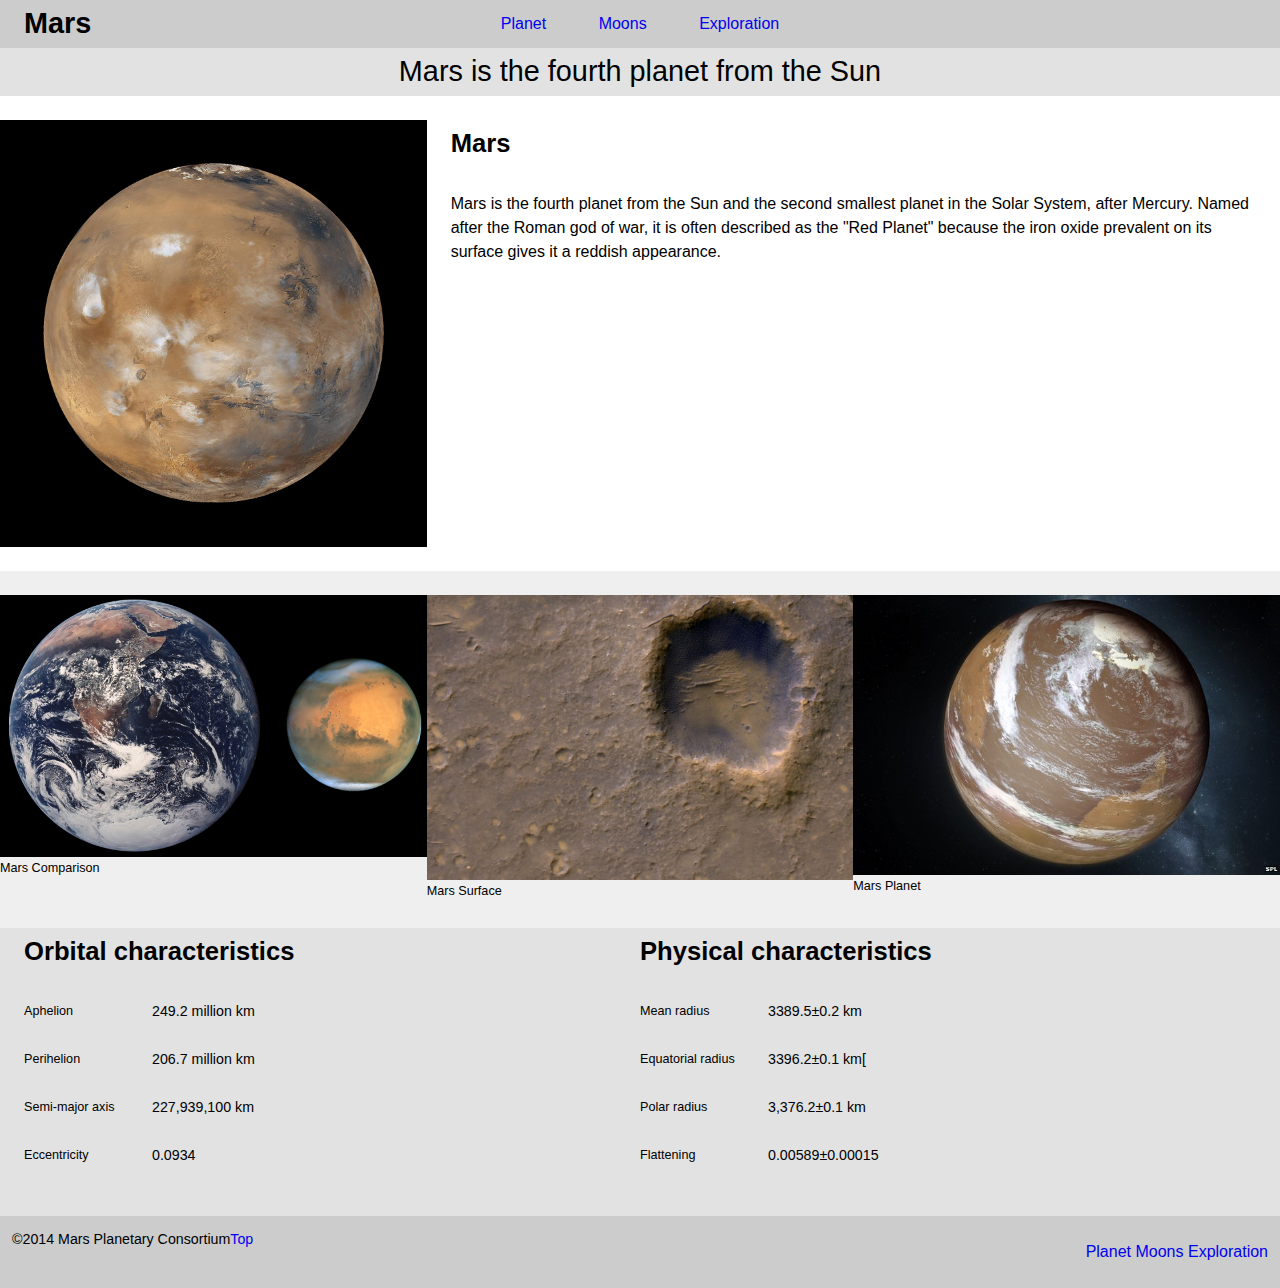
==== index.html @ 7f3a7dee "Skip links, navigation access" ====
<!DOCTYPE html>
<html lang="en-ca">
<head>
  <meta charset="utf-8">
  <title>Mars</title>
  <meta name="viewport" content="width=device-width,initial-scale=1">
  <link href="css/main.css" rel="stylesheet">
  <link href="css/grids.css" rel="stylesheet">
  <link href="css/typography.css" rel="stylesheet">

<ul class="skip-links">
    <li><a href="#nav">Skip to moons</a></li>
    <li><a href="#main">Skip to the main content</a></li>
</ul>
    
</head>
<body>
    
    <header role="banner" class="header" id="top">
        <div class="grid grid-middle">
        <div class="unit unit-xs-1 unit-s-1 unit-m-1-4 unit-l-1-4 gutter" >    
        <h1 class="title">Mars</h1>
        </div>
        <div class="unit unit-xs-1 unit-s-1 unit-m-1-2 unit-l-1-2">    
        <nav role="navigation" id="nav">
            <ul class="nav push-none">
                <li><a href="index.html" class="island">Planet</a></li>
                <li><a href="moon.html" class="island">Moons</a></li>
                <li><a href="exploration.html" class="island">Exploration</a></li>
            </ul>
        </nav>
        </div>    
        </div>
    </header>
   
    <main role="main" id="main">
        <h1 class="banner">Mars is the fourth planet from the Sun</h1>

        <div class="grid">
             <div class="pad-bottom unit unit-xs-1 unit-s-1 unit-m-1-2 unit-l-1-3">
                 <img src="images/mars.jpg">
             </div>
                <div class="unit unit-xs-1 unit-s-1 unit-m-1-2 unit-l-2-3 gutter">
                    <h2>Mars</h2>
                        <p gutter>Mars is the fourth planet from the Sun and the second smallest planet in the Solar System, after Mercury. Named after the Roman god of war, it is often described as the "Red Planet" because the iron oxide prevalent on its surface gives it a reddish appearance.</p>
                </div>
        </div>
    </main>
    

    <aside role="complementary">
        <div class="grid light pad-top">
            <div class="unit unit-xs-1 unit-s-1 unit-m-1-3 unit-l-1-3">
                <figure>
                    <img src="images/marscomparison.png" alt="Mars Comparison">
                        <figcaption class="micro">Mars Comparison</figcaption>
                </figure>
            </div>

            <div class="unit unit-xs-1 unit-s-1-2 unit-m-1-3 unit-l-1-3">
                <figure>
                    <img src="images/marssurface.jpg" alt="Mars Surface">
                        <figcaption class="micro">Mars Surface</figcaption>
                </figure>
                </div>

            <div class="unit unit-xs-1 unit-s-1-2 unit-m-1-3 unit-l-1-3">
                <figure>
                    <img src="images/mars2.jpg" alt="Mars Planet 2">
                        <figcaption class="micro">Mars Planet</figcaption>
                </figure>
            </div>
        </div>

        <div class="grid color gutter">
            <div class="unit unit-xs-1 unit-s-1 unit-m-1-2 unit-l-1-2">

                <h2 class="terra">Orbital characteristics</h2>

                    <dl class="list">
                        <dt class="micro">Aphelion</dt>
                        <dd class="milli">249.2 million km</dd>

                        <dt class="micro">Perihelion</dt>
                        <dd class="milli">206.7 million km</dd>

                        <dt class="micro">Semi-major axis</dt>
                        <dd class="milli">227,939,100 km</dd>

                        <dt class="micro">Eccentricity</dt>
                        <dd class="milli">0.0934</dd>
                    </dl>
                </div>

            <div class="unit unit-xs-1 unit-s-1 unit-m-1-2 unit-l-1-2">

                <h2 class="terra">Physical characteristics</h2>

                    <dl class="list">
                        <dt class="micro">Mean radius</dt>
                        <dd class="milli">3389.5±0.2 km</dd>

                        <dt class="micro">Equatorial radius</dt>
                        <dd class="milli">3396.2±0.1 km[</dd>

                        <dt class="micro">Polar radius</dt>
                        <dd class="milli">3,376.2±0.1 km </dd>

                        <dt class="micro">Flattening</dt>
                        <dd class="milli">0.00589±0.00015</dd>
                    </dl>
                </div>    
        </div>
    </aside>
    
    <footer role="contentinfo" class="footer gutter-half">
        <div class="grid footer grid-middle">
            <div class="unit unit-xs-1 unit-s-1 unit-m-1-4 unit-l-1-4">    
                <h1 class="copyright milli">©2014 Mars Planetary Consortium<a href="#top">Top</a></h1>
            </div>
                <div class="unit unit-xs-1 unit-s-1 unit-m-3-4 unit-l-3-4 pad-top">    
                <nav>
                    <ul class="footer nav">
                        <li><a href="planet.html">Planet</a></li>
                        <li><a href="moon.html">Moons</a></li>
                        <li><a href="exploration.html">Exploration</a></li>
                    </ul>
                </nav>
                </div>    
        </div>
    </footer>
    
    
</body>
</html>
---- css/main.css ----
@-moz-viewport { width: device-width; scale: 1; }
@-ms-viewport { width: device-width; scale: 1; }
@-o-viewport { width: device-width; scale: 1; }
@-webkit-viewport { width: device-width; scale: 1; }
@viewport { width: device-width; scale: 1; }

html {
    margin: 0;
    padding: 0;
    box-sizing: border-box;

    font: normal 100%/1.5 sans-serif;
    -moz-text-size-adjust: 100%;
    -ms-text-size-adjust: 100%;
    -webkit-text-size-adjust: 100%;
    text-size-adjust: 100%;
}

a:focus {
    outline: 3px solid #943221;
}

.skip-links {
    margin: 0;
    padding: 0;
    list-style-type: none;
}

.skip-links a {
    position: absolute;
    top: -3em;
    background-color: red;
    color: beige;
    padding: 0.5em 0.75em;
    font-weight: bold;
}

.skip-links a:focus {
    top: 0;
}
    
@media only screen and (min-width: 60em) {
    
    html {
        font-size: 110%;
    }
}

@media only screen and (min-width: 90em) {
    
    html {
        font-size: 120%;
    }
    
}

@media only screen and (min-width: 120em) {
    
    html {
        font-size: 130%;
    }
    
}

*, *:before, *:after {
  box-sizing: inherit;
}

body {
    margin: 0;
    padding: 0;
}

img {
    display: block;
    width: 100%;
}

.header {
    background-color: #CCC;
    overflow: hidden;
}

.title {
    margin: 0;
    text-align: center;
}

.nav {
    padding: 0;
    color: #0074D9;
    list-style: none;
}

a {
    text-decoration: none;
}

.copyright {
    background-color: #ccc;
    font-weight: 400;
}

.moon {
    background-color: #efefef;
}

.discovery {
    background-color: #efefef;
}

.banner {
    background-color: #E2E2E2;
    text-align: center;
    font-weight: 500;
}

.footer {
    background-color: #ccc;
    font-weight: 400;
}

.color {
    background-color: #e2e2e2;
}

.light {
    background-color: #efefef;
}

.title2 {
    text-align: center;
    background-color: #efefef;
}

@media only screen and (min-width: 25em) {
    
    nav li {
        display: inline-block;
    }
    
    nav { 
        text-align: center;
    }
    
}

@media only screen and (min-width: 38em) {
    
    nav li {
        display: inline-block;
    }
    
    nav { 
        text-align: center;
    }
    
    .title {
        text-align: left;
    }
    
    .footer {
        text-align: right;
    }
        
    .copyright {
        text-align: left;
    }
}

@media only screen and (min-width: 60em) {
    
        dl {
        overflow: hidden;
    }
        dt {
        float: left;
        clear: left;
        width: 8rem;
    }

        dd {
            float: left;
            margin: 0;
            padding: 0;
        }
}
---- css/grids.css ----
.grid {
  margin: 0;
  padding: 0;
  letter-spacing: -0.31em;
  text-rendering: optimizespeed;
  display: -webkit-flex;
  -webkit-flex-flow: row wrap;
  display: -ms-flexbox;
  -ms-flex-flow: row wrap;
}

.grid-bottom {
  -webkit-align-items: flex-end;
  -ms-align-items: flex-end;
}

.grid-middle {
  -webkit-align-items: center;
  -ms-align-items: center;
}

.opera-only :-o-prefocus, .grid {
  word-spacing: -0.43em;
}

.unit {
  letter-spacing: normal;
  text-rendering: auto;
  vertical-align: top;
  word-spacing: normal;
  display: inline-block;
  visibility: visible;
}

.grid-bottom .unit {
  vertical-align: bottom;
}

.grid-middle .unit {
  vertical-align: middle;
}

.unit-xs-hidden {
  display: none;
  visibility: hidden;
}

.unit-xs-1 {
  display: block;
  visibility: visible;
  width: 100%;
}

.unit-offset-xs-0 {
  margin-left: 0;
}

.unit-xs-1-2 {
  width: 50.0000%;
}

.unit-offset-xs-1-2 {
  margin-left: 50.0000%;
}

.unit-xs-1-3 {
  width: 33.3333%;
}

.unit-offset-xs-1-3 {
  margin-left: 33.3333%;
}

.unit-xs-2-3 {
  width: 66.6667%;
}

.unit-offset-xs-2-3 {
  margin-left: 66.6667%;
}

.unit-xs-1-4 {
  width: 25.0000%;
}

.unit-offset-xs-1-4 {
  margin-left: 25.0000%;
}

.unit-xs-3-4 {
  width: 75.0000%;
}

.unit-offset-xs-3-4 {
  margin-left: 75.0000%;
}

.unit-xs-1-2,.unit-xs-1-3,.unit-xs-2-3,.unit-xs-1-4,.unit-xs-3-4 {
  display: inline-block;
  visibility: visible;
}

@media only screen and (min-width: 25em) {

.unit-s-hidden {
  display: none;
  visibility: hidden;
}

.unit-s-1 {
  display: block;
  visibility: visible;
  width: 100%;
}

.unit-offset-s-0 {
  margin-left: 0;
}

.unit-s-1-2 {
  width: 50.0000%;
}

.unit-offset-s-1-2 {
  margin-left: 50.0000%;
}

.unit-s-1-3 {
  width: 33.3333%;
}

.unit-offset-s-1-3 {
  margin-left: 33.3333%;
}

.unit-s-2-3 {
  width: 66.6667%;
}

.unit-offset-s-2-3 {
  margin-left: 66.6667%;
}

.unit-s-1-4 {
  width: 25.0000%;
}

.unit-offset-s-1-4 {
  margin-left: 25.0000%;
}

.unit-s-3-4 {
  width: 75.0000%;
}

.unit-offset-s-3-4 {
  margin-left: 75.0000%;
}

.unit-s-1-2,.unit-s-1-3,.unit-s-2-3,.unit-s-1-4,.unit-s-3-4 {
  display: inline-block;
  visibility: visible;
}

}

@media only screen and (min-width: 40em) {

.unit-m-hidden {
  display: none;
  visibility: hidden;
}

.unit-m-1 {
  display: block;
  visibility: visible;
  width: 100%;
}

.unit-offset-m-0 {
  margin-left: 0;
}

.unit-m-1-2 {
  width: 50.0000%;
}

.unit-offset-m-1-2 {
  margin-left: 50.0000%;
}

.unit-m-1-3 {
  width: 33.3333%;
}

.unit-offset-m-1-3 {
  margin-left: 33.3333%;
}

.unit-m-2-3 {
  width: 66.6667%;
}

.unit-offset-m-2-3 {
  margin-left: 66.6667%;
}

.unit-m-1-4 {
  width: 25.0000%;
}

.unit-offset-m-1-4 {
  margin-left: 25.0000%;
}

.unit-m-3-4 {
  width: 75.0000%;
}

.unit-offset-m-3-4 {
  margin-left: 75.0000%;
}

.unit-m-1-2,.unit-m-1-3,.unit-m-2-3,.unit-m-1-4,.unit-m-3-4 {
  display: inline-block;
  visibility: visible;
}

}

@media only screen and (min-width: 60em) {

.unit-l-hidden {
  display: none;
  visibility: hidden;
}

.unit-l-1 {
  display: block;
  visibility: visible;
  width: 100%;
}

.unit-offset-l-0 {
  margin-left: 0;
}

.unit-l-1-2 {
  width: 50.0000%;
}

.unit-offset-l-1-2 {
  margin-left: 50.0000%;
}

.unit-l-1-3 {
  width: 33.3333%;
}

.unit-offset-l-1-3 {
  margin-left: 33.3333%;
}

.unit-l-2-3 {
  width: 66.6667%;
}

.unit-offset-l-2-3 {
  margin-left: 66.6667%;
}

.unit-l-1-4 {
  width: 25.0000%;
}

.unit-offset-l-1-4 {
  margin-left: 25.0000%;
}

.unit-l-3-4 {
  width: 75.0000%;
}

.unit-offset-l-3-4 {
  margin-left: 75.0000%;
}

.unit-l-1-2,.unit-l-1-3,.unit-l-2-3,.unit-l-1-4,.unit-l-3-4 {
  display: inline-block;
  visibility: visible;
}

}
---- css/typography.css ----
html {
  font: normal 100%/1.5 sans-serif;
}

h1, h2, h3, h4, h5, h6,
p, ul, ol, dl, dd, figure,
blockquote, details, hr,
fieldset, pre, table {
  margin: 0 0 1.5rem;
}

.yotta {
  font-size: 2.2807rem;
  line-height: 1.3154;
}

.zetta {
  font-size: 2.0273rem;
  line-height: 1.4798;
}

h1, .exa {
  font-size: 1.8020rem;
  line-height: 1.6648;
}

h2, .peta {
  font-size: 1.6018rem;
  line-height: 1.8729;
}

h3, .tera {
  font-size: 1.4238rem;
  line-height: 1.0535;
}

h4, .giga {
  font-size: 1.2656rem;
  line-height: 1.1852;
}

h5, .mega {
  font-size: 1.1250rem;
  line-height: 1.3333;
}

h6, .kilo {
  font-size: 1.0000rem;
  line-height: 1.5000;
}

small, .milli {
  font-size: 0.8889rem;
  line-height: 1.6875;
}

.micro {
  font-size: 0.7901rem;
  line-height: 1.8984;
}

sub,
sup {
  font-size: 75%;
  line-height: 1px;
  position: relative;
  vertical-align: baseline;
}

sup {
  top: -0.5em;
}

sub {
  bottom: -0.25em;
}

.push {
  margin-bottom: 1.5rem;
}

.push-none, .push-0 {
  margin-bottom: 0;
}

.push-double, .push-2 {
  margin-bottom: 3.0000rem;
}

.push-half, .push-1-2 {
  margin-bottom: 0.7500rem;
}

.pad-top, .pad-t {
  padding-top: 1.5rem;
}

.pad-bottom, .pad-b {
  padding-bottom: 1.5rem;
}

.pad-top-double, .pad-t-2 {
  padding-top: 3.0000rem;
}

.pad-bottom-double, .pad-b-2 {
  padding-bottom: 3.0000rem;
}

.pad-top-half, .pad-t-1-2 {
  padding-top: 0.7500rem;
}

.pad-bottom-half, .pad-b-1-2 {
  padding-bottom: 0.7500rem;
}

.island {
  padding: 1.5rem;
}

.island-half, .island-1-2 {
  padding: 0.7500rem;
}

.island-double, .island-2 {
  padding: 3.0000rem;
}

.gutter {
  padding-left: 1.5rem;
  padding-right: 1.5rem;
}

.gutter-half, .gutter-1-2 {
  padding-left: 0.7500rem;
  padding-right: 0.7500rem;
}

.gutter-double, .gutter-2 {
  padding-left: 3.0000rem;
  padding-right: 3.0000rem;
}
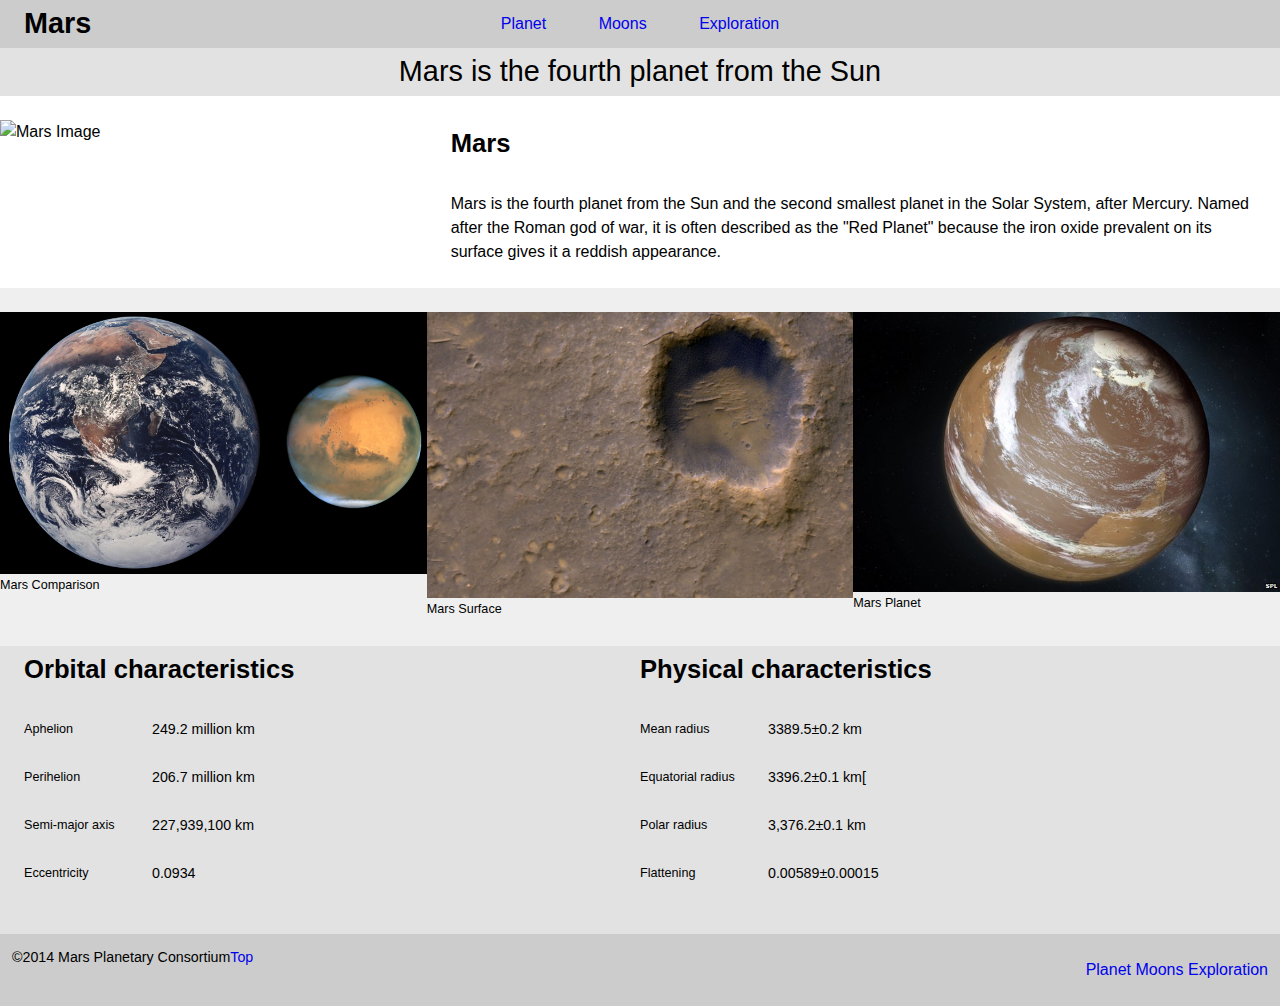
==== commit 1dab8cbf: "Gutter and alt" ====
--- a/index.html
+++ b/index.html
@@ -6,15 +6,15 @@
   <meta name="viewport" content="width=device-width,initial-scale=1">
   <link href="css/main.css" rel="stylesheet">
   <link href="css/grids.css" rel="stylesheet">
-  <link href="css/typography.css" rel="stylesheet">
-
-<ul class="skip-links">
+  <link href="css/typography.css" rel="stylesheet">    
+</head>
+    
+<body>
+    
+    <ul class="skip-links">
     <li><a href="#nav">Skip to moons</a></li>
     <li><a href="#main">Skip to the main content</a></li>
-</ul>
-    
-</head>
-<body>
+    </ul>
     
     <header role="banner" class="header" id="top">
         <div class="grid grid-middle">
@@ -33,16 +33,16 @@
         </div>
     </header>
    
-    <main role="main" id="main">
+    <main role="main" id="main" gutter>
         <h1 class="banner">Mars is the fourth planet from the Sun</h1>
 
         <div class="grid">
              <div class="pad-bottom unit unit-xs-1 unit-s-1 unit-m-1-2 unit-l-1-3">
-                 <img src="images/mars.jpg">
+                 <img src="images/mars.jpg alt" alt="Mars Image">
              </div>
                 <div class="unit unit-xs-1 unit-s-1 unit-m-1-2 unit-l-2-3 gutter">
                     <h2>Mars</h2>
-                        <p gutter>Mars is the fourth planet from the Sun and the second smallest planet in the Solar System, after Mercury. Named after the Roman god of war, it is often described as the "Red Planet" because the iron oxide prevalent on its surface gives it a reddish appearance.</p>
+                        <p>Mars is the fourth planet from the Sun and the second smallest planet in the Solar System, after Mercury. Named after the Roman god of war, it is often described as the "Red Planet" because the iron oxide prevalent on its surface gives it a reddish appearance.</p>
                 </div>
         </div>
     </main>
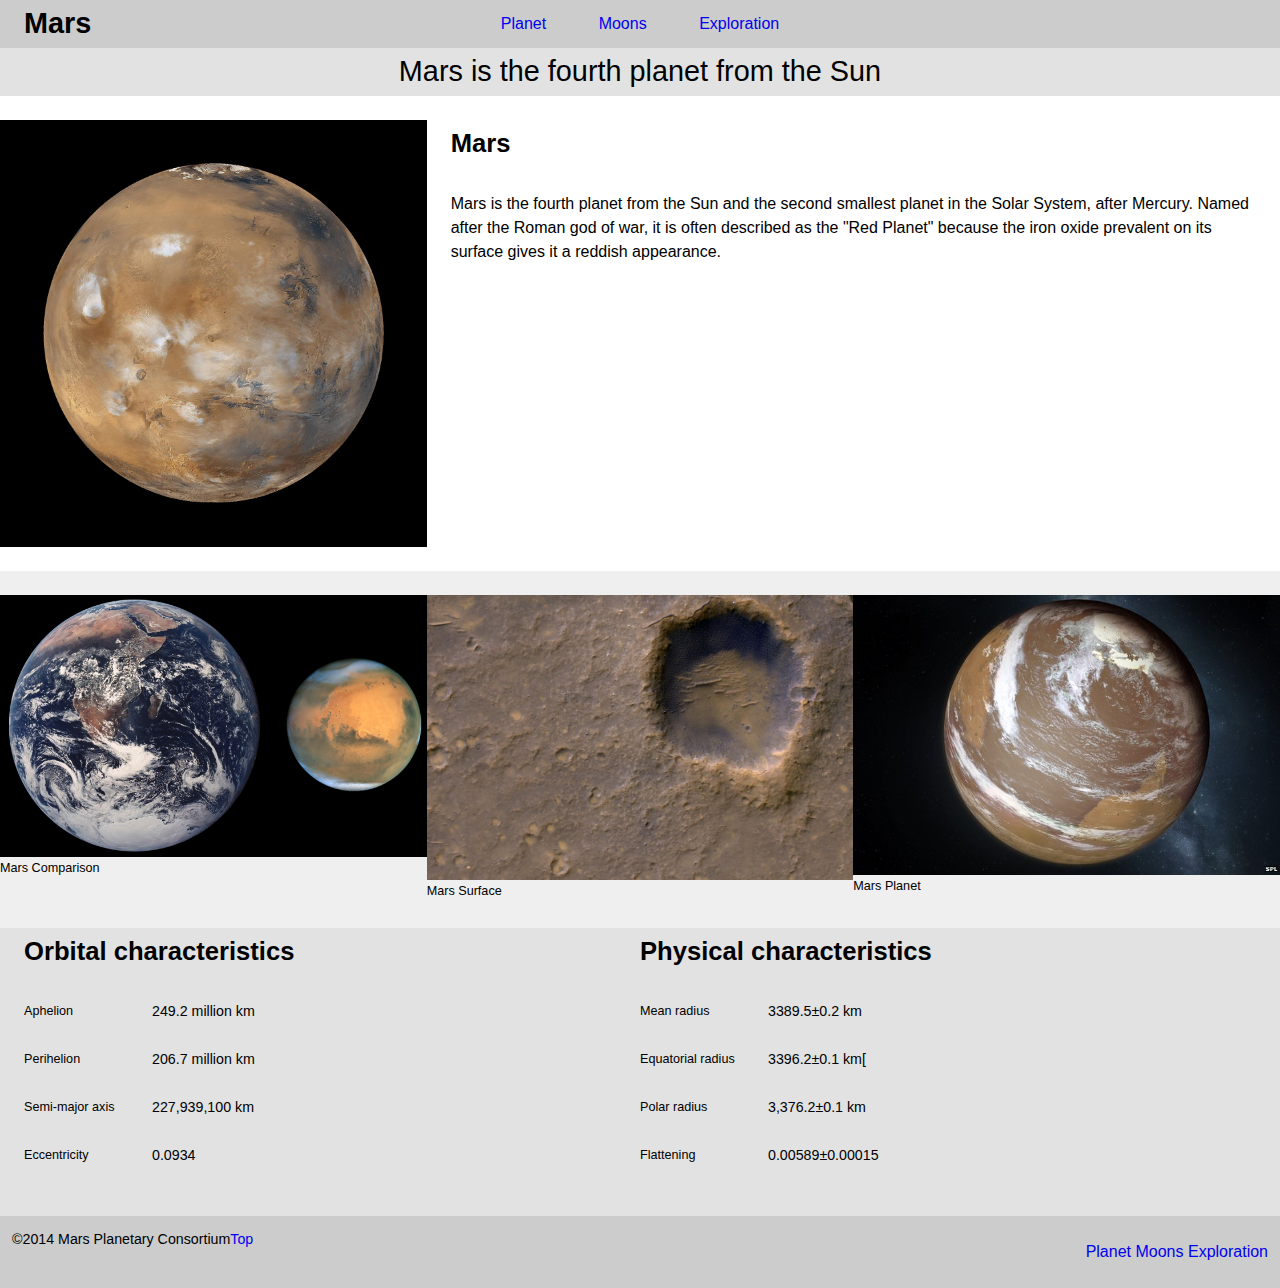
==== commit 10711eda: "Spelling" ====
--- a/index.html
+++ b/index.html
@@ -38,7 +38,7 @@
 
         <div class="grid">
              <div class="pad-bottom unit unit-xs-1 unit-s-1 unit-m-1-2 unit-l-1-3">
-                 <img src="images/mars.jpg alt" alt="Mars Image">
+                 <img src="images/mars.jpg" alt="Mars Image">
              </div>
                 <div class="unit unit-xs-1 unit-s-1 unit-m-1-2 unit-l-2-3 gutter">
                     <h2>Mars</h2>
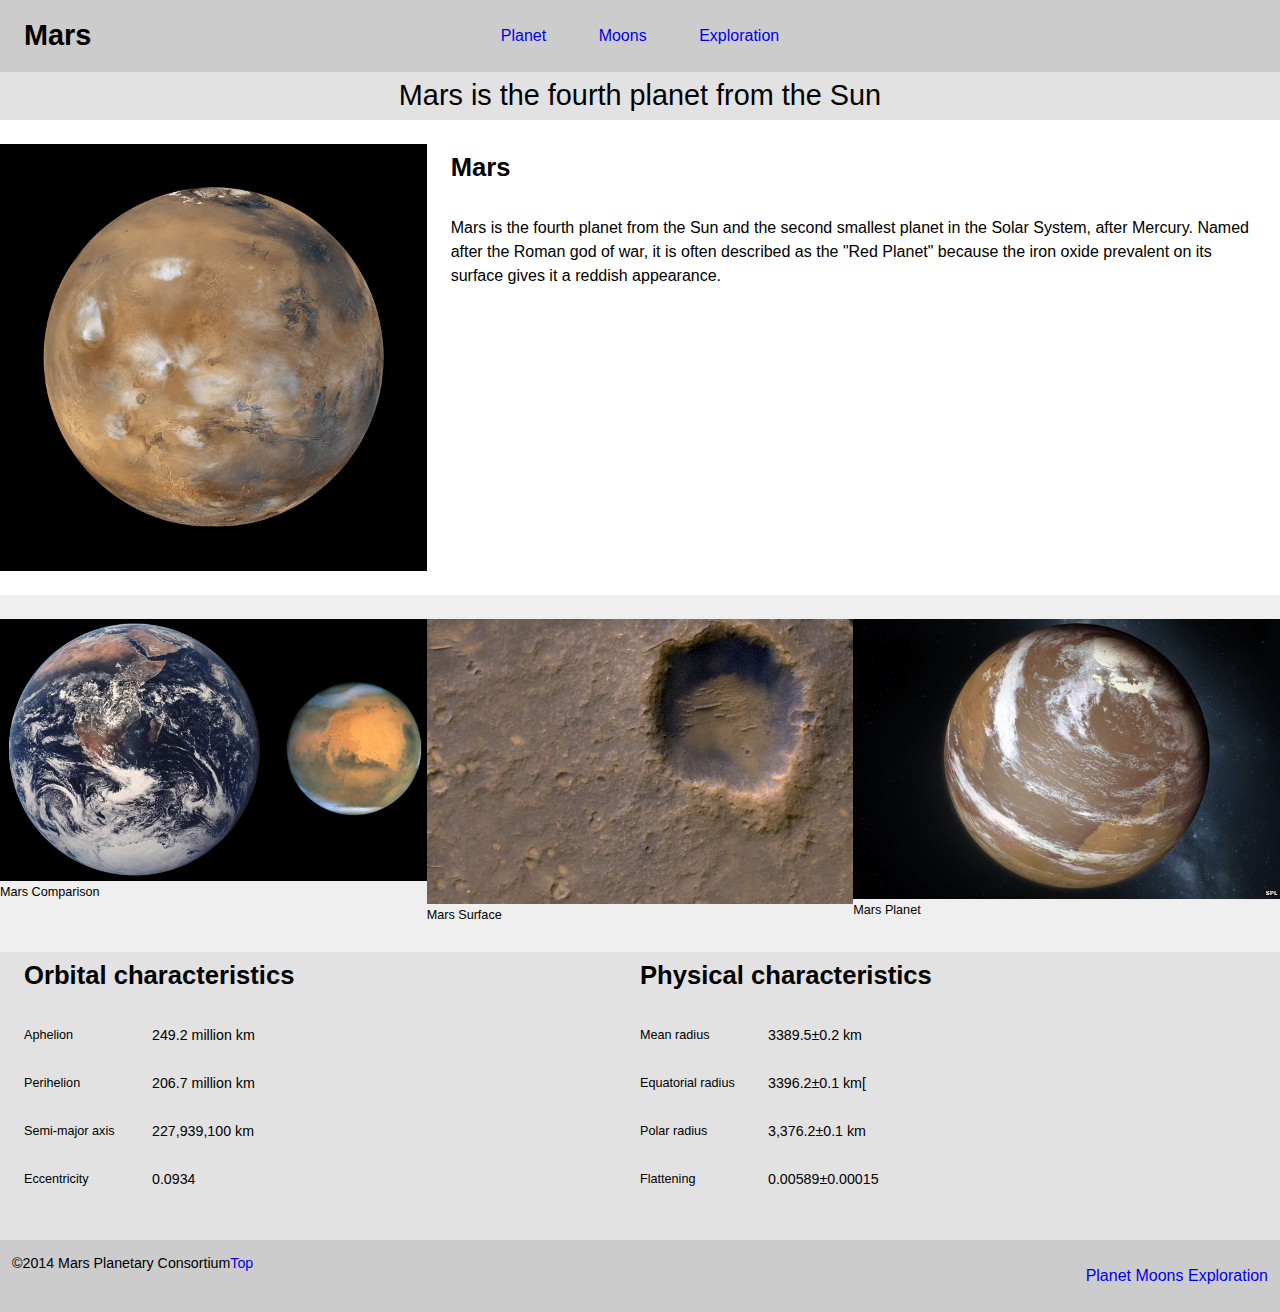
==== commit 3ba42dcb: "Fixes" ====
--- a/index.html
+++ b/index.html
@@ -12,7 +12,7 @@
 <body>
     
     <ul class="skip-links">
-    <li><a href="#nav">Skip to moons</a></li>
+    <li><a href="#navigation">Skip to moons</a></li>
     <li><a href="#main">Skip to the main content</a></li>
     </ul>
     
@@ -21,19 +21,19 @@
         <div class="unit unit-xs-1 unit-s-1 unit-m-1-4 unit-l-1-4 gutter" >    
         <h1 class="title">Mars</h1>
         </div>
-        <div class="unit unit-xs-1 unit-s-1 unit-m-1-2 unit-l-1-2">    
-        <nav role="navigation" id="nav">
-            <ul class="nav push-none">
-                <li><a href="index.html" class="island">Planet</a></li>
-                <li><a href="moon.html" class="island">Moons</a></li>
-                <li><a href="exploration.html" class="island">Exploration</a></li>
-            </ul>
-        </nav>
-        </div>    
+            <div class="unit unit-xs-1 unit-s-1 unit-m-1-2 unit-l-1-2">    
+                <nav role="navigation" id="navigation">
+                    <ul class="nav push-none">
+                        <li><a href="index.html" class="island">Planet</a></li>
+                        <li><a href="moon.html" class="island">Moons</a></li>
+                        <li><a href="exploration.html" class="island">Exploration</a></li>
+                    </ul>
+                </nav>
+            </div>    
         </div>
     </header>
    
-    <main role="main" id="main" gutter>
+    <main role="main" id="main">
         <h1 class="banner">Mars is the fourth planet from the Sun</h1>
 
         <div class="grid">
@@ -47,8 +47,6 @@
         </div>
     </main>
     
-
-    <aside role="complementary">
         <div class="grid light pad-top">
             <div class="unit unit-xs-1 unit-s-1 unit-m-1-3 unit-l-1-3">
                 <figure>
@@ -111,17 +109,16 @@
                     </dl>
                 </div>    
         </div>
-    </aside>
     
-    <footer role="contentinfo" class="footer gutter-half">
+    <footer class="footer gutter-half">
         <div class="grid footer grid-middle">
-            <div class="unit unit-xs-1 unit-s-1 unit-m-1-4 unit-l-1-4">    
+            <div role="contentinfo" class="unit unit-xs-1 unit-s-1 unit-m-1-4 unit-l-1-4">    
                 <h1 class="copyright milli">©2014 Mars Planetary Consortium<a href="#top">Top</a></h1>
             </div>
                 <div class="unit unit-xs-1 unit-s-1 unit-m-3-4 unit-l-3-4 pad-top">    
                 <nav>
                     <ul class="footer nav">
-                        <li><a href="planet.html">Planet</a></li>
+                        <li><a href="index.html">Planet</a></li>
                         <li><a href="moon.html">Moons</a></li>
                         <li><a href="exploration.html">Exploration</a></li>
                     </ul>
@@ -130,6 +127,5 @@
         </div>
     </footer>
     
-    
 </body>
 </html>
--- a/css/main.css
+++ b/css/main.css
@@ -18,6 +18,7 @@
 
 a:focus {
     outline: 3px solid #943221;
+    outline: dotted;
 }
 
 .skip-links {
@@ -32,7 +33,8 @@
     background-color: red;
     color: beige;
     padding: 0.5em 0.75em;
-    font-weight: bold;
+    font-weight: 1.25em;
+    text-decoration: none;
 }
 
 .skip-links a:focus {
@@ -48,7 +50,8 @@
 
 @media only screen and (min-width: 90em) {
     
-    html {
+    htm
+    l {
         font-size: 120%;
     }
     
@@ -90,6 +93,10 @@
     padding: 0;
     color: #0074D9;
     list-style: none;
+}
+
+.nav a {
+    display: inline-block;
 }
 
 a {
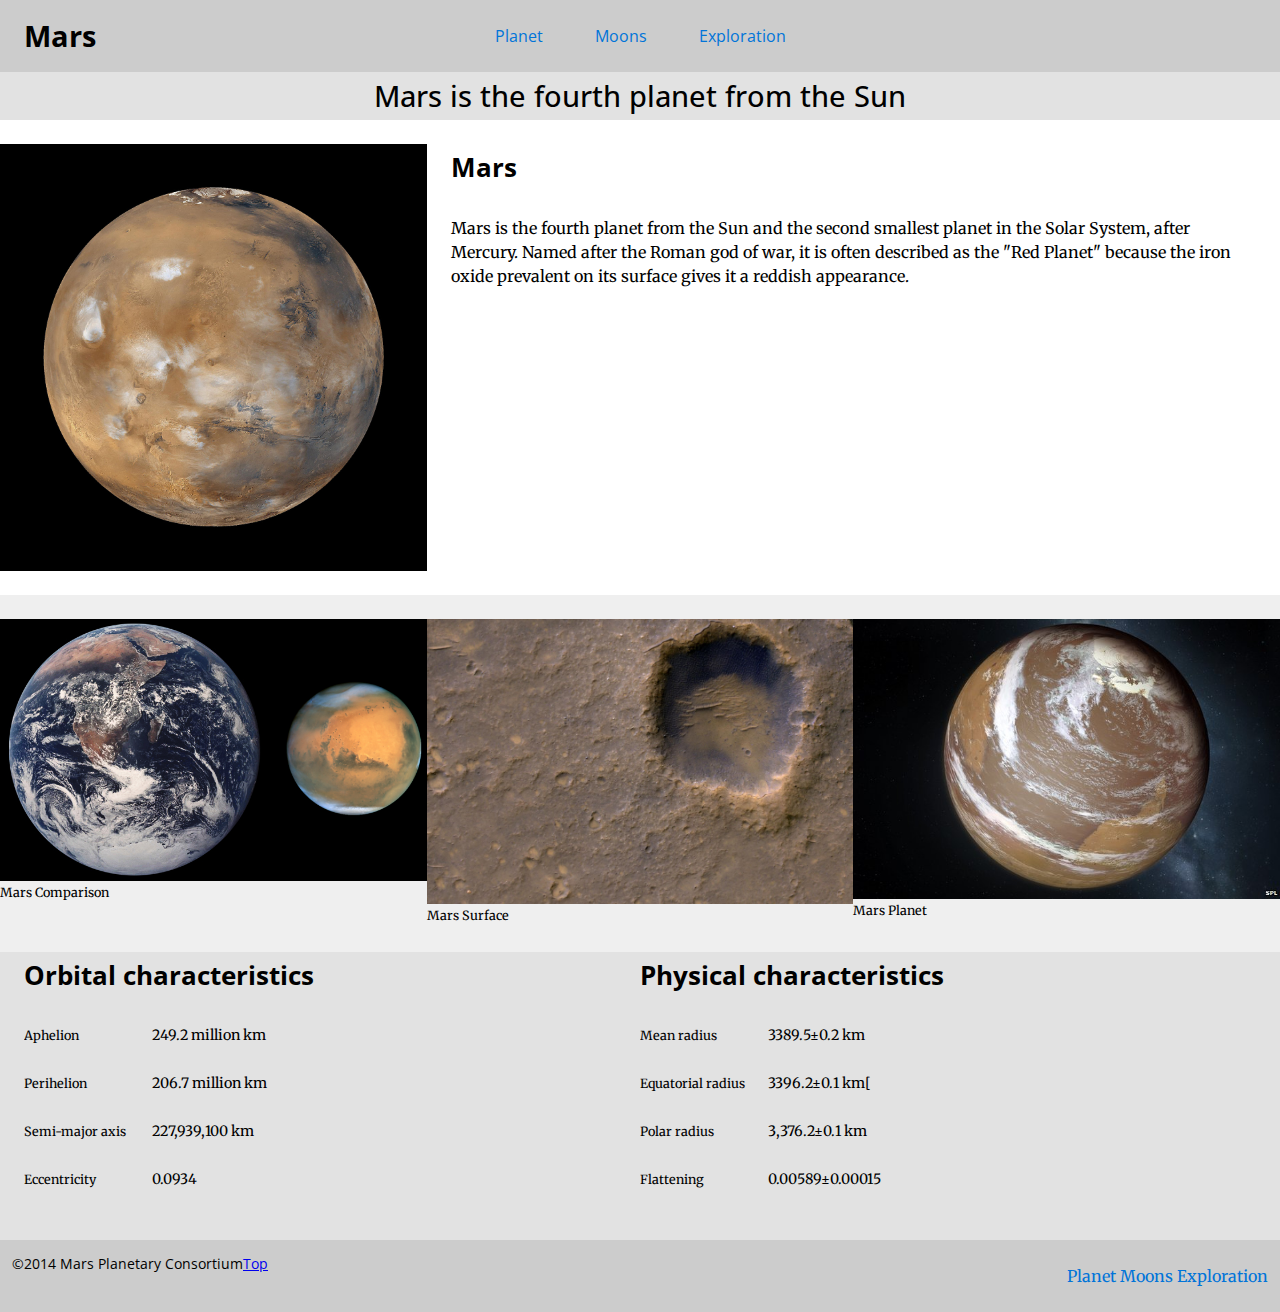
==== commit 70c9f22c: "Changes" ====
--- a/index.html
+++ b/index.html
@@ -4,6 +4,7 @@
   <meta charset="utf-8">
   <title>Mars</title>
   <meta name="viewport" content="width=device-width,initial-scale=1">
+  <link href="http://fonts.googleapis.com/css?family=Merriweather:400,700|Open+Sans:400italic,400,700" rel="stylesheet">
   <link href="css/main.css" rel="stylesheet">
   <link href="css/grids.css" rel="stylesheet">
   <link href="css/typography.css" rel="stylesheet">    
@@ -23,8 +24,8 @@
         </div>
             <div class="unit unit-xs-1 unit-s-1 unit-m-1-2 unit-l-1-2">    
                 <nav role="navigation" id="navigation">
-                    <ul class="nav push-none">
-                        <li><a href="index.html" class="island">Planet</a></li>
+                    <ul class="nav push-none brand-family">
+                        <li><a href="index.html" nav-current class="island">Planet</a></li>
                         <li><a href="moon.html" class="island">Moons</a></li>
                         <li><a href="exploration.html" class="island">Exploration</a></li>
                     </ul>
--- a/css/main.css
+++ b/css/main.css
@@ -8,8 +8,6 @@
     margin: 0;
     padding: 0;
     box-sizing: border-box;
-
-    font: normal 100%/1.5 sans-serif;
     -moz-text-size-adjust: 100%;
     -ms-text-size-adjust: 100%;
     -webkit-text-size-adjust: 100%;
@@ -95,12 +93,22 @@
     list-style: none;
 }
 
-.nav a {
-    display: inline-block;
-}
-
-a {
-    text-decoration: none;
+.nav a,
+.nav a:link,
+.nav a:visited {
+    display: block;
+    color: #0074D9;
+    text-decoration: none;  
+}
+
+.nav a:hover,
+.nav a:focus,
+.nav a:active 
+.nav .navcurrent,
+.nav .nav-current:link,
+.nav .nav-current:visited {
+    background-color: #0074D9;
+    color: #fff;
 }
 
 .copyright {
@@ -140,6 +148,67 @@
     background-color: #efefef;
 }
 
+label {
+    display: block;
+}
+
+input + label {
+    display: inline-block;
+    border-color: #e2e2e2;
+}
+
+form {
+    max-width: 35em;
+    margin: 0 auto;
+}
+
+.form {
+    background-color: #e2e2e2;
+}
+
+fieldset {
+    border-style: none;
+    margin: 0;
+    padding: 0;
+}
+
+.sign {
+    text-align: center;
+    cursor: pointer;
+}
+
+.buttonbox {
+    text-align: center;
+}
+
+button {
+    background-color: white;
+    font-size: 0.8em;
+    border: 0.5em;
+    border-color: #d0d0d0;
+}
+
+.age,
+.email,
+.name {
+    width: 100%;
+    font-size: 1.5em;
+}
+
+textarea {
+    height: 10em;
+    border-color: #d0d0d0;
+    width: 100%;
+}
+
+.style {
+    text-align: center;
+}
+
+.radio {
+    white-space: nowrap;
+}
+
 @media only screen and (min-width: 25em) {
     
     nav li {
@@ -173,6 +242,7 @@
     .copyright {
         text-align: left;
     }
+    
 }
 
 @media only screen and (min-width: 60em) {
@@ -191,4 +261,9 @@
             margin: 0;
             padding: 0;
         }
-}+        
+}
+
+h1, h2, h3. h4, h5, h6 {
+    font-family: "Open Sans", sans-serif;
+}
--- a/css/typography.css
+++ b/css/typography.css
@@ -1,5 +1,5 @@
 html {
-  font: normal 100%/1.5 sans-serif;
+  font: normal 100%/1.5 "Merriweather", serif;
 }
 
 h1, h2, h3, h4, h5, h6,
@@ -140,4 +140,9 @@
 .gutter-double, .gutter-2 {
   padding-left: 3.0000rem;
   padding-right: 3.0000rem;
+}
+
+h1, h2, h3, h4, h5, h6,
+.brand-family {
+    font-family: "Open Sans",sans-serif;
 }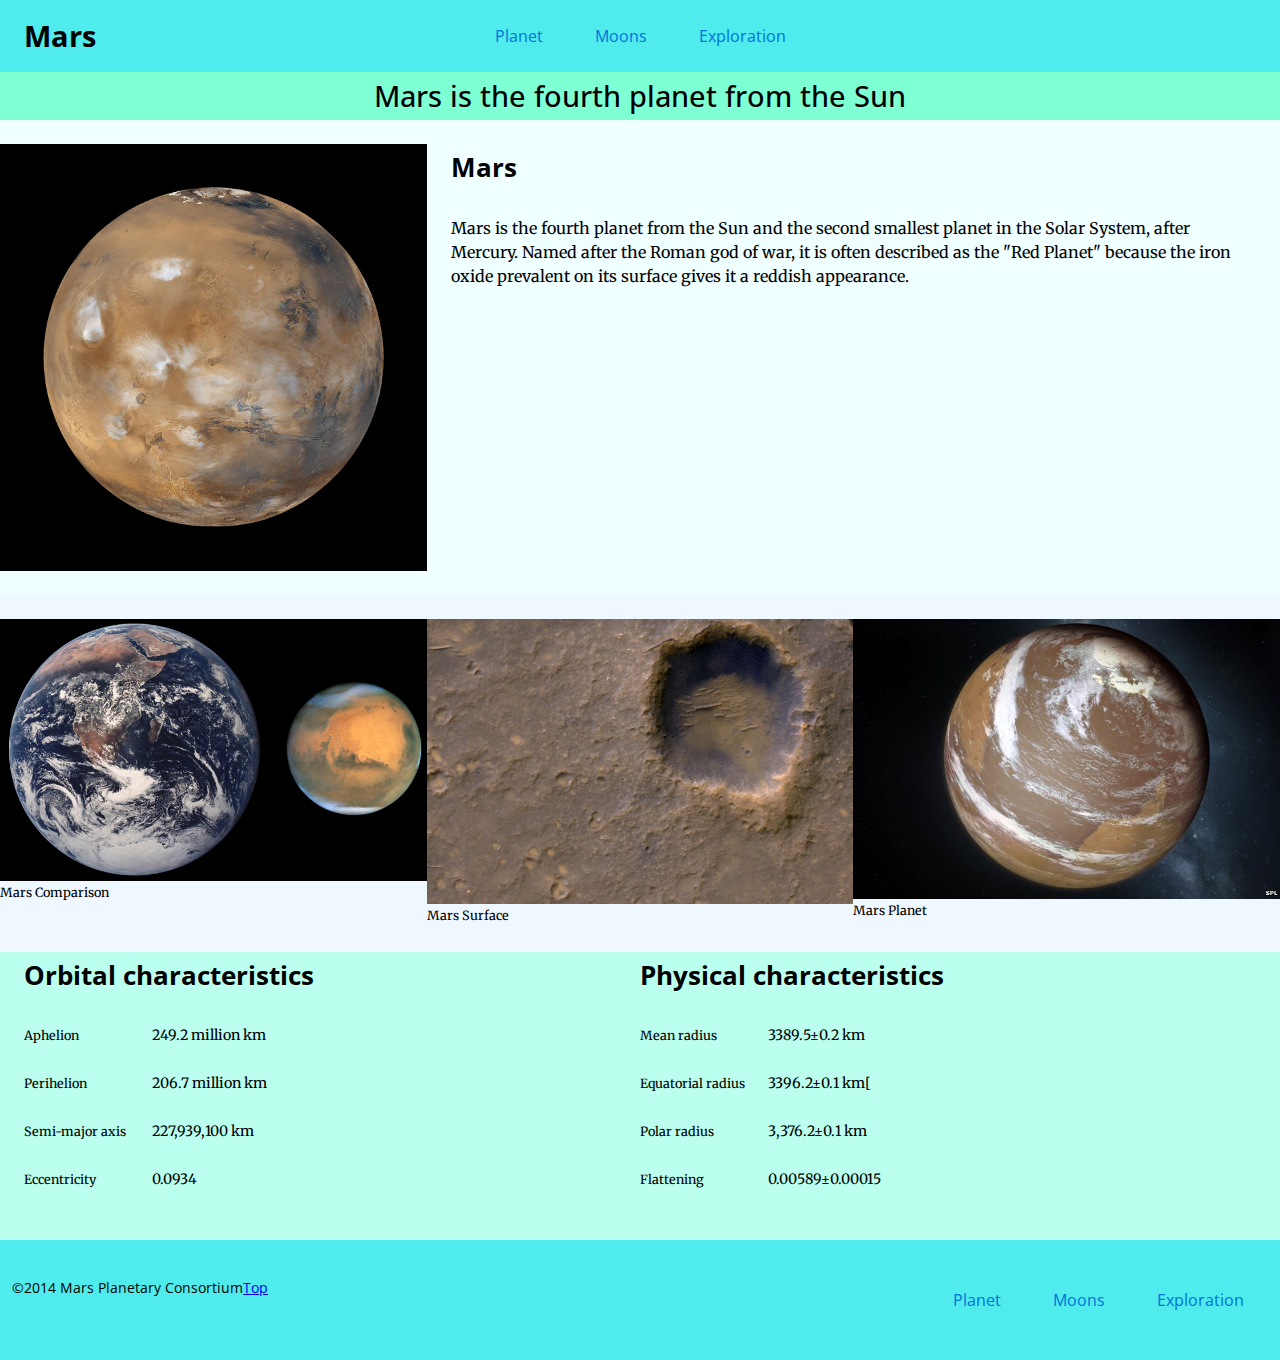
==== commit 3348239b: "Background colours" ====
--- a/index.html
+++ b/index.html
@@ -118,10 +118,10 @@
             </div>
                 <div class="unit unit-xs-1 unit-s-1 unit-m-3-4 unit-l-3-4 pad-top">    
                 <nav>
-                    <ul class="footer nav">
-                        <li><a href="index.html">Planet</a></li>
-                        <li><a href="moon.html">Moons</a></li>
-                        <li><a href="exploration.html">Exploration</a></li>
+                    <ul class="nav footer brand-family">
+                        <li><a href="index.html" class="island">Planet</a></li>
+                        <li><a href="moon.html" class="island">Moons</a></li>
+                        <li><a href="exploration.html" class="island">Exploration</a></li>
                     </ul>
                 </nav>
                 </div>    
--- a/css/main.css
+++ b/css/main.css
@@ -14,11 +14,6 @@
     text-size-adjust: 100%;
 }
 
-a:focus {
-    outline: 3px solid #943221;
-    outline: dotted;
-}
-
 .skip-links {
     margin: 0;
     padding: 0;
@@ -28,7 +23,7 @@
 .skip-links a {
     position: absolute;
     top: -3em;
-    background-color: red;
+    background-color: #50EBEC;
     color: beige;
     padding: 0.5em 0.75em;
     font-weight: 1.25em;
@@ -70,6 +65,7 @@
 body {
     margin: 0;
     padding: 0;
+    background-color: #F0FFFF;
 }
 
 img {
@@ -78,7 +74,7 @@
 }
 
 .header {
-    background-color: #CCC;
+    background-color: #50EBEC;
     overflow: hidden;
 }
 
@@ -107,45 +103,46 @@
 .nav .navcurrent,
 .nav .nav-current:link,
 .nav .nav-current:visited {
-    background-color: #0074D9;
+    background-color: #93FFE8;
     color: #fff;
+    outline: 1px dotted #000;
 }
 
 .copyright {
-    background-color: #ccc;
+    background-color: #50EBEC;
     font-weight: 400;
 }
 
 .moon {
-    background-color: #efefef;
+    background-color: #F0F8FF;
 }
 
 .discovery {
-    background-color: #efefef;
+    background-color: #EBF4FA;
 }
 
 .banner {
-    background-color: #E2E2E2;
+    background-color: #7FFFD4;
     text-align: center;
     font-weight: 500;
 }
 
 .footer {
-    background-color: #ccc;
+    background-color: #50EBEC;
     font-weight: 400;
 }
 
 .color {
-    background-color: #e2e2e2;
+    background-color: #bfe;
 }
 
 .light {
-    background-color: #efefef;
+    background-color: #F0F8FF;
 }
 
 .title2 {
     text-align: center;
-    background-color: #efefef;
+    background-color: #EBF4FA;
 }
 
 label {
@@ -163,7 +160,7 @@
 }
 
 .form {
-    background-color: #e2e2e2;
+    background-color: #bfe;
 }
 
 fieldset {
@@ -193,12 +190,14 @@
 .name {
     width: 100%;
     font-size: 1.5em;
+    background-color: white;
 }
 
 textarea {
     height: 10em;
     border-color: #d0d0d0;
     width: 100%;
+    background-color: white;
 }
 
 .style {
@@ -263,7 +262,3 @@
         }
         
 }
-
-h1, h2, h3. h4, h5, h6 {
-    font-family: "Open Sans", sans-serif;
-}
